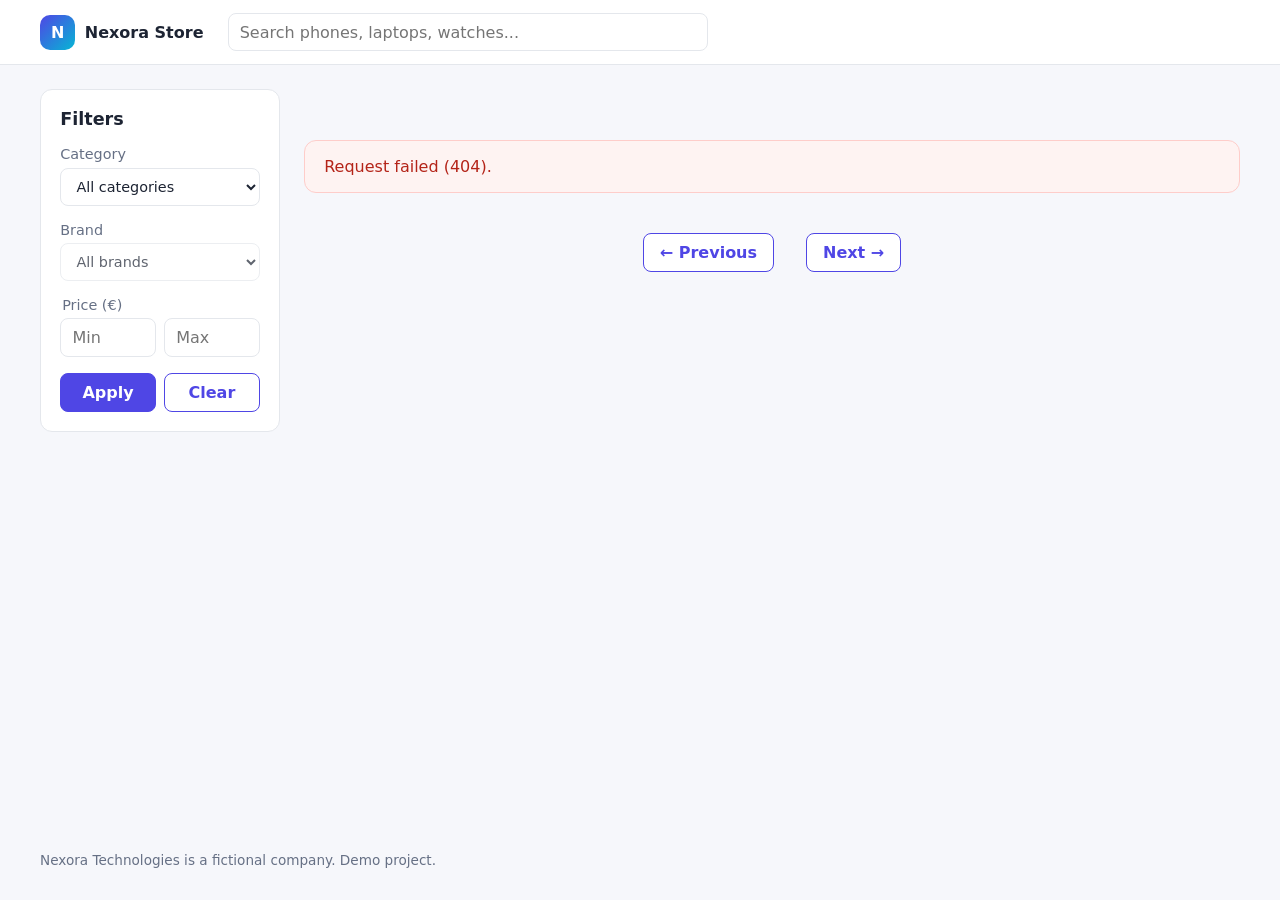
==== web/index.html @ c3634ecc "Add the web front end: nginx container (static files + /api reverse proxy), catalog grid with filter" ====
<!DOCTYPE html>
<html lang="en">
<head>
    <meta charset="UTF-8">
    <meta name="viewport" content="width=device-width, initial-scale=1">
    <title>Nexora Store</title>
    <link rel="icon" href="data:,">
    <link rel="stylesheet" href="css/styles.css">
    <script type="module" src="js/catalog.js"></script>
</head>
<body>
<header class="site-header">
    <div class="container header-inner">
        <a href="index.html" class="brand">
            <span class="brand-mark">N</span>
            <span class="brand-text">Nexora Store</span>
        </a>
            <form class="search" action="index.html" method="get" role="search">
                <input id="q" name="q" type="search" placeholder="Search phones, laptops, watches..."
                       autocomplete="off" aria-label="Search products">
            </form>
    </div>
</header>
<main class="container layout">
    <aside class="filters">
        <form id="filters">
            <h2>Filters</h2>
            <label>Category
            <select name="category">
                <option value="">All categories</option>
            </select>
            </label>
            <label>Brand
            <select name="brand">
                <option value="">All brands</option>
            </select>
            </label>
            <fieldset class="price">
                <legend>Price (€)</legend>
                <input name="minPrice" type="number" min="0" step="1" placeholder="Min" aria-label="Minimum price">
                <input name="maxPrice" type="number" min="0" step="1" placeholder="Max" aria-label="Maximum price">
            </fieldset>
            <input name="q" type="hidden">
            <div class="filter-actions">
                <button type="submit">Apply</button>
                <a class="button button-secondary" href="index.html">Clear</a>
            </div>
        </form>
    </aside>

    <section>
        <p id="status" class="status" aria-live="polite"></p>
        <div id="grid" class="grid"></div>
        <nav id="pager" class="pager" hidden>
            <a id="prev" class="button button-secondary">← Previous</a>
            <span id="page-info"></span>
            <a id="next" class="button button-secondary">Next →</a>
        </nav>
    </section>
</main>

<footer class="site-footer">
    <div class="container">Nexora Technologies is a fictional company. Demo project.</div>
</footer>
</body>
---- web/css/styles.css ----
:root {
    --bg: #f6f7fb;
    --surface: #ffffff;
    --text: #1d2433;
    --muted: #667085;
    --line: #e4e7ec;
    --accent: #4f46e5;
    --accent-dark: #3730a3;
    --accent-soft: #eef2ff;
    --ok: #067647;
    --danger: #b42318;
    --radius: 12px;
    --shadow: 0 1px 2px rgb(16 24 40 / 6%), 0 1px 3px rgb(16 24 40 / 10%);
    font-family: system-ui, -apple-system, "Segoe UI", Roboto, sans-serif;
    color: var(--text);
    background: var(--bg);
}

* { box-sizing: border-box; }
body { margin: 0; min-height: 100vh; display: flex; flex-direction: column; }
main { flex: 1; }
a { color: var(--accent); }
h1, h2, h3 { line-height: 1.2; }

.container { width: min(1200px, 100% - 2rem); margin-inline: auto; }


.site-header { background: var(--surface); border-bottom: 1px solid var(--line); position: sticky; top: 0; z-index: 10; }
.header-inner { display: flex; align-items: center; gap: 1.5rem; padding-block: 0.8rem; }
.brand { display: flex; align-items: center; gap: 0.6rem; text-decoration: none; color: var(--text); font-weight: 700; }
.brand-mark {
    display: grid; place-items: center; width: 2.2rem; height: 2.2rem; border-radius: 10px;
    background: linear-gradient(135deg, var(--accent), #06b6d4); color: white;
}
.search { flex: 1; max-width: 480px; }
.search input { width: 100%; }
.site-footer { color: var(--muted); font-size: 0.85rem; padding-block: 2rem; }


input, select {
    font: inherit; padding: 0.55rem 0.7rem; border: 1px solid var(--line); border-radius: 8px;
    background: var(--surface); color: var(--text);
}
input:focus, select:focus { outline: 2px solid var(--accent-soft); border-color: var(--accent); }

button, .button {
    font: inherit; font-weight: 600; cursor: pointer; text-decoration: none; text-align: center;
    padding: 0.55rem 1rem; border-radius: 8px; border: 1px solid var(--accent);
    background: var(--accent); color: white;
}
button:hover, .button:hover { background: var(--accent-dark); }
.button-secondary { background: var(--surface); color: var(--accent); }
.button-secondary:hover { background: var(--accent-soft); }
.button[aria-disabled="true"] { opacity: 0.4; pointer-events: none; }


.layout { display: grid; grid-template-columns: 240px 1fr; gap: 1.5rem; padding-block: 1.5rem; }
.filters form {
    display: grid; gap: 1rem; padding: 1.2rem; background: var(--surface);
    border: 1px solid var(--line); border-radius: var(--radius); position: sticky; top: 5rem;
}
.filters h2 { margin: 0; font-size: 1.1rem; }
.filters label { display: grid; gap: 0.35rem; font-size: 0.9rem; color: var(--muted); }
.price { border: 0; padding: 0; margin: 0; display: grid; grid-template-columns: 1fr 1fr; gap: 0.5rem; }
.price legend { font-size: 0.9rem; color: var(--muted); margin-bottom: 0.35rem; }
.price input { width: 100%; }
.filter-actions { display: grid; grid-template-columns: 1fr 1fr; gap: 0.5rem; }

.status { color: var(--muted); margin: 0 0 1rem; min-height: 1.2em; }


.grid { display: grid; grid-template-columns: repeat(auto-fill, minmax(220px, 1fr)); gap: 1rem; }
.card {
    display: flex; flex-direction: column; background: var(--surface); border: 1px solid var(--line);
    border-radius: var(--radius); overflow: hidden; text-decoration: none; color: inherit;
    box-shadow: var(--shadow); transition: transform 0.15s, box-shadow 0.15s;
}
.card:hover { transform: translateY(-2px); box-shadow: 0 6px 16px rgb(16 24 40 / 12%); }
.card-thumb {
    position: relative; display: grid; place-items: center; height: 140px;
    background: linear-gradient(135deg, var(--accent-soft), #ecfeff); color: var(--accent);
}
.icon svg { width: 64px; height: 64px; }
.card-body { padding: 0.9rem 1rem 1.1rem; display: grid; gap: 0.3rem; }
.card-meta { margin: 0; font-size: 0.8rem; color: var(--muted); text-transform: uppercase; letter-spacing: 0.04em; }
.card-title { margin: 0; font-size: 1.05rem; }
.card-summary { margin: 0; font-size: 0.85rem; color: var(--muted); }
.card-price { margin: 0.3rem 0 0; font-weight: 700; }

.badge { position: absolute; top: 0.6rem; right: 0.6rem; font-size: 0.75rem; font-weight: 700; padding: 0.2rem 0.55rem; border-radius: 999px; }
.badge-soldout { background: #fef3f2; color: var(--danger); }

.pager { display: flex; justify-content: center; align-items: center; gap: 1rem; margin-top: 1.5rem; }


.message { grid-column: 1 / -1; padding: 1rem 1.2rem; border-radius: var(--radius); background: var(--surface); border: 1px solid var(--line); }
.message-error { border-color: #fecdca; background: #fef3f2; color: var(--danger); }


.product-page { padding-block: 1.5rem; display: grid; gap: 1.5rem; }
.crumbs { font-size: 0.9rem; color: var(--muted); }
.detail { display: grid; grid-template-columns: 320px 1fr; gap: 2rem; align-items: start; }
.detail-thumb {
    display: grid; place-items: center; height: 280px; border-radius: var(--radius);
    background: linear-gradient(135deg, var(--accent-soft), #ecfeff); color: var(--accent);
}
.detail-thumb .icon svg { width: 120px; height: 120px; }
.detail-info h1 { margin: 0.2rem 0 0.6rem; }
.detail-price { font-size: 1.4rem; font-weight: 700; margin: 0; }
.detail-description { line-height: 1.6; max-width: 65ch; }
.stock { font-weight: 600; }
.stock-in { color: var(--ok); }
.stock-out { color: var(--danger); }

.panel { background: var(--surface); border: 1px solid var(--line); border-radius: var(--radius); padding: 1.2rem 1.4rem; }
.panel h2 { margin: 0 0 0.8rem; font-size: 1.1rem; }
.table { width: 100%; border-collapse: collapse; }
.table th, .table td { text-align: left; padding: 0.6rem 0.4rem; border-bottom: 1px solid var(--line); }
.table tr:last-child th, .table tr:last-child td { border-bottom: 0; }
.table th { color: var(--muted); font-weight: 500; }
.table-specs th { width: 14rem; }


@media (max-width: 760px) {
    .layout, .detail { grid-template-columns: 1fr; }
    .filters form { position: static; }
    .brand-text { display: none; }
}
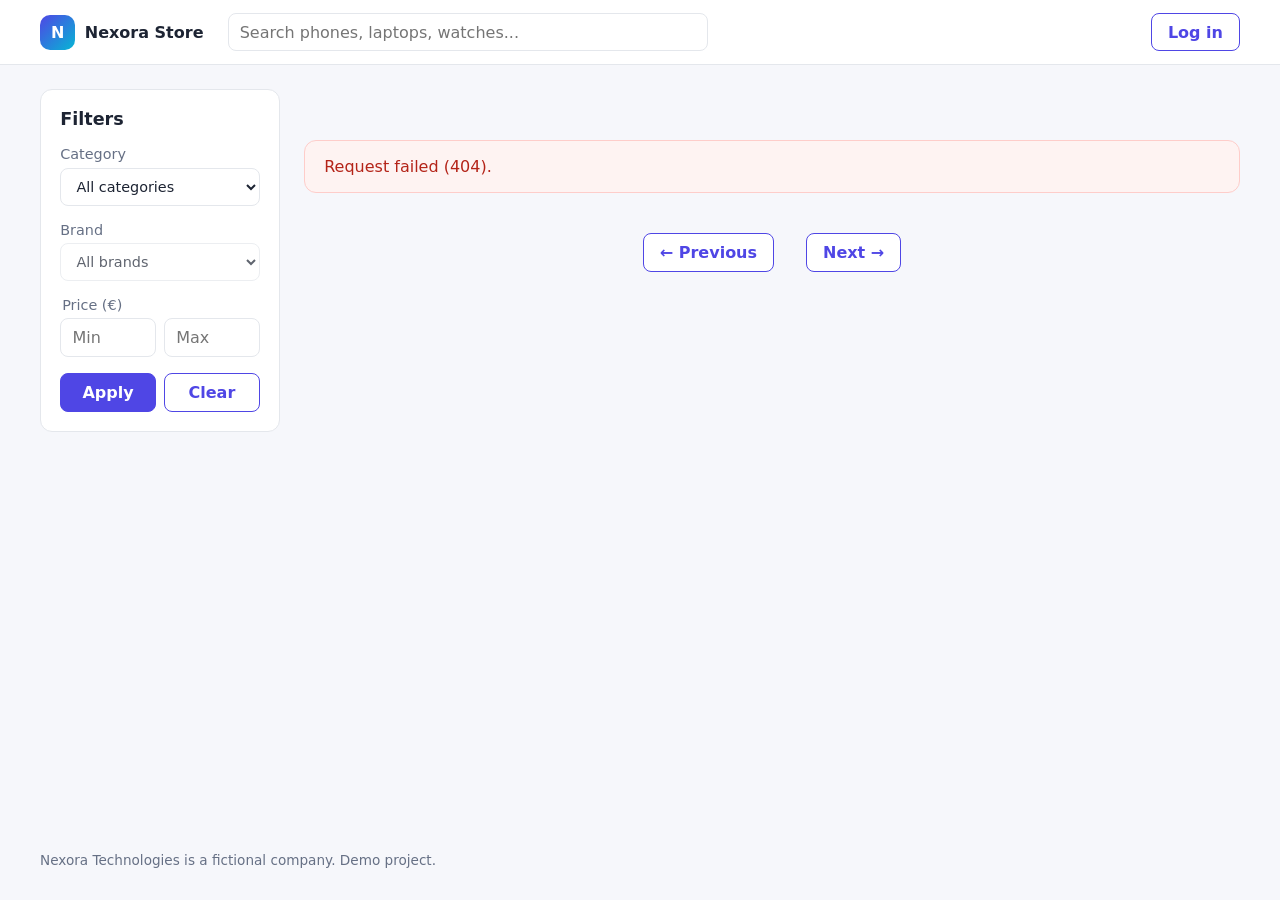
==== commit f35fb539: "Accounts in the browser: login, register, logout, session in sessionStorage, protected account page" ====
--- a/web/index.html
+++ b/web/index.html
@@ -6,6 +6,7 @@
     <title>Nexora Store</title>
     <link rel="icon" href="data:,">
     <link rel="stylesheet" href="css/styles.css">
+    <script type="module" src="js/header.js"></script>
     <script type="module" src="js/catalog.js"></script>
 </head>
 <body>
@@ -19,6 +20,7 @@
                 <input id="q" name="q" type="search" placeholder="Search phones, laptops, watches..."
                        autocomplete="off" aria-label="Search products">
             </form>
+        <nav id="account" class="account"></nav>
     </div>
 </header>
 <main class="container layout">
--- a/web/css/styles.css
+++ b/web/css/styles.css
@@ -121,8 +121,29 @@
 .table-specs th { width: 14rem; }
 
 
+.account { display: flex; align-items: center; gap: 0.6rem; margin-left: auto; }
+.account-name { color: var(--text); text-decoration: none; font-weight: 600; max-width: 16rem; overflow: hidden; text-overflow: ellipsis; white-space: nowrap; }
+.account .badge { position: static; }
+.badge-admin { background: var(--accent-soft); color: var(--accent); }
+button:disabled { opacity: 0.6; cursor: wait; }
+
+.auth-card {
+    max-width: 420px; margin: 3rem auto; padding: 2rem; background: var(--surface);
+    border: 1px solid var(--line); border-radius: var(--radius); box-shadow: var(--shadow);
+}
+.auth-card h1 { margin: 0 0 1.2rem; font-size: 1.5rem; }
+.stack { display: grid; gap: 1rem; }
+.stack label { display: grid; gap: 0.35rem; font-size: 0.9rem; color: var(--muted); }
+.hint { font-size: 0.8rem; }
+.auth-switch { margin: 1.2rem 0 0; font-size: 0.9rem; color: var(--muted); }
+.facts { display: grid; grid-template-columns: auto 1fr; gap: 0.6rem 1.2rem; margin: 0; }
+.facts dt { color: var(--muted); }
+.facts dd { margin: 0; font-weight: 600; }
+
+
 @media (max-width: 760px) {
     .layout, .detail { grid-template-columns: 1fr; }
     .filters form { position: static; }
     .brand-text { display: none; }
+    .account-name { display: none; }
 }
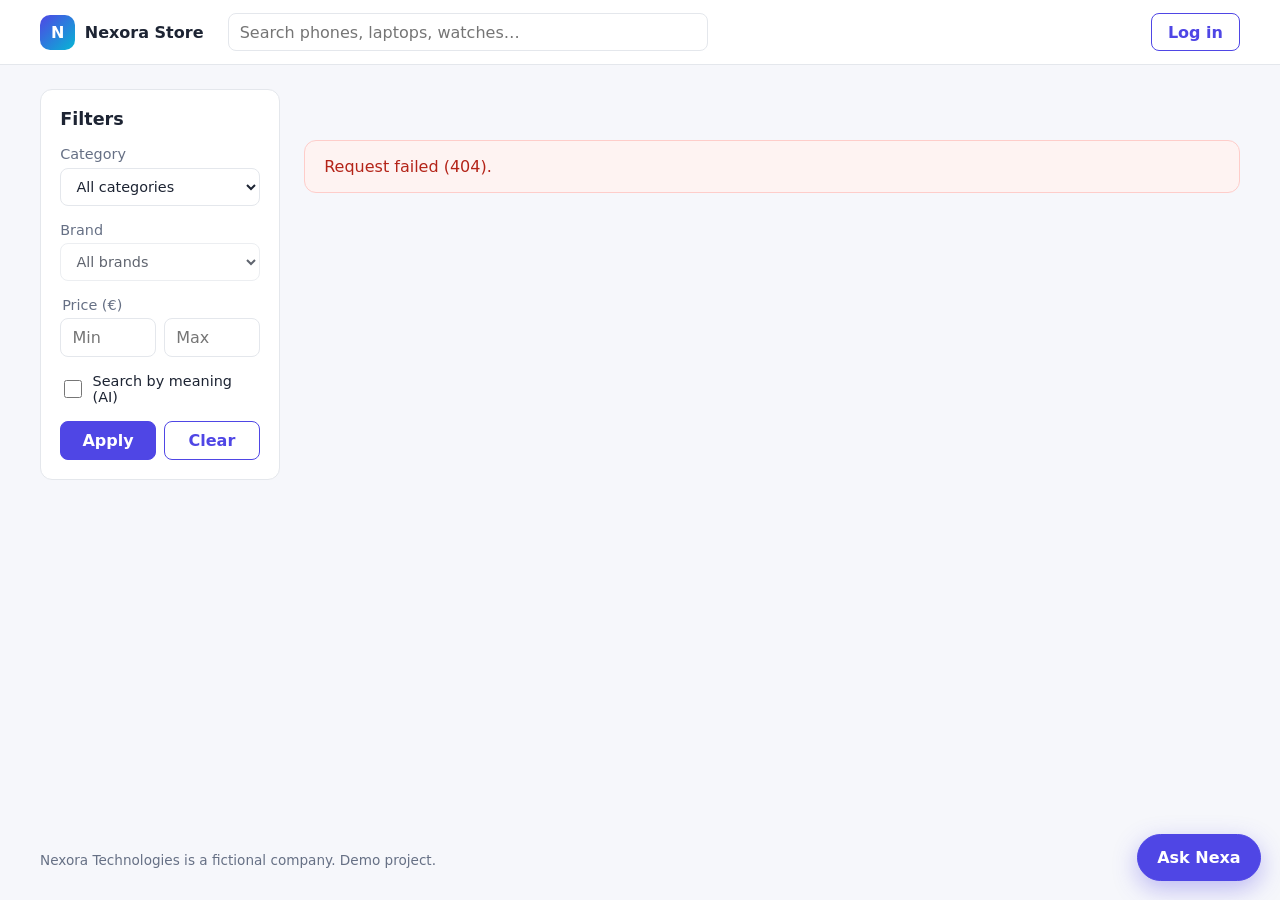
==== commit a7dde786: "Nexa: always answer in the language of the customer's latest message" ====
--- a/web/index.html
+++ b/web/index.html
@@ -16,32 +16,37 @@
             <span class="brand-mark">N</span>
             <span class="brand-text">Nexora Store</span>
         </a>
-            <form class="search" action="index.html" method="get" role="search">
-                <input id="q" name="q" type="search" placeholder="Search phones, laptops, watches..."
-                       autocomplete="off" aria-label="Search products">
-            </form>
+        <form class="search" action="index.html" method="get" role="search">
+            <input id="q" name="q" type="search" placeholder="Search phones, laptops, watches…"
+                   autocomplete="off" aria-label="Search products">
+        </form>
         <nav id="account" class="account"></nav>
     </div>
 </header>
+
 <main class="container layout">
     <aside class="filters">
         <form id="filters">
             <h2>Filters</h2>
             <label>Category
-            <select name="category">
-                <option value="">All categories</option>
-            </select>
+                <select name="category">
+                    <option value="">All categories</option>
+                </select>
             </label>
             <label>Brand
-            <select name="brand">
-                <option value="">All brands</option>
-            </select>
+                <select name="brand">
+                    <option value="">All brands</option>
+                </select>
             </label>
             <fieldset class="price">
                 <legend>Price (€)</legend>
                 <input name="minPrice" type="number" min="0" step="1" placeholder="Min" aria-label="Minimum price">
                 <input name="maxPrice" type="number" min="0" step="1" placeholder="Max" aria-label="Maximum price">
             </fieldset>
+            <label class="check">
+                <input name="meaning" type="checkbox" value="1">
+                Search by meaning (AI)
+            </label>
             <input name="q" type="hidden">
             <div class="filter-actions">
                 <button type="submit">Apply</button>
@@ -64,4 +69,5 @@
 <footer class="site-footer">
     <div class="container">Nexora Technologies is a fictional company. Demo project.</div>
 </footer>
-</body>+</body>
+</html>
--- a/web/css/styles.css
+++ b/web/css/styles.css
@@ -1,3 +1,4 @@
+
 :root {
     --bg: #f6f7fb;
     --surface: #ffffff;
@@ -96,7 +97,6 @@
 .message { grid-column: 1 / -1; padding: 1rem 1.2rem; border-radius: var(--radius); background: var(--surface); border: 1px solid var(--line); }
 .message-error { border-color: #fecdca; background: #fef3f2; color: var(--danger); }
 
-
 .product-page { padding-block: 1.5rem; display: grid; gap: 1.5rem; }
 .crumbs { font-size: 0.9rem; color: var(--muted); }
 .detail { display: grid; grid-template-columns: 320px 1fr; gap: 2rem; align-items: start; }
@@ -146,4 +146,138 @@
     .filters form { position: static; }
     .brand-text { display: none; }
     .account-name { display: none; }
-}+}
+
+.card-wrap { position: relative; display: flex; }
+.card-wrap .card { flex: 1; }
+.heart {
+    position: absolute; top: 0.6rem; left: 0.6rem; width: 2.2rem; height: 2.2rem; padding: 0;
+    border-radius: 999px; border: 1px solid var(--line); background: var(--surface);
+    color: var(--danger); font-size: 1.15rem; line-height: 1;
+}
+.heart:hover { background: #fef3f2; }
+.heart[aria-pressed="true"] { background: #fef3f2; border-color: #fecdca; }
+.heart-text { position: static; width: auto; height: auto; padding: 0.55rem 1rem; font-size: 1rem; margin-top: 0.4rem; }
+
+.header-link { color: var(--text); text-decoration: none; font-weight: 600; white-space: nowrap; }
+.bell { position: relative; display: grid; place-items: center; width: 2.4rem; height: 2.4rem; border-radius: 999px; color: var(--text); }
+.bell:hover { background: var(--accent-soft); }
+.bell svg { width: 1.3rem; height: 1.3rem; }
+.bell-count {
+    position: absolute; top: 0.1rem; right: 0.05rem; min-width: 1.15rem; height: 1.15rem; padding: 0 0.25rem;
+    border-radius: 999px; background: var(--danger); color: white; font-size: 0.7rem; font-weight: 700;
+    display: grid; place-items: center;
+}
+.bell-count[hidden] { display: none; }
+
+.narrow { max-width: 760px; padding-block: 1.5rem; }
+.list { list-style: none; padding: 0; margin: 0; display: grid; gap: 0.6rem; }
+.list-row {
+    display: flex; align-items: center; justify-content: space-between; gap: 1rem; padding: 0.9rem 1.1rem;
+    background: var(--surface); border: 1px solid var(--line); border-radius: var(--radius);
+}
+.list-row-new { border-color: var(--accent); background: var(--accent-soft); }
+.list-title { font-weight: 600; color: var(--text); text-decoration: none; }
+.list-title:hover { color: var(--accent); }
+.list-meta { margin: 0.2rem 0 0; font-size: 0.85rem; color: var(--muted); }
+.badge-new { position: static; background: var(--accent); color: white; }
+
+.toasts { position: fixed; bottom: 1.2rem; right: 1.2rem; z-index: 50; display: grid; gap: 0.5rem; justify-items: end; }
+.toast {
+    padding: 0.8rem 1.1rem; border-radius: 10px;
+    background: var(--text); color: white; box-shadow: 0 8px 24px rgb(16 24 40 / 25%);
+    animation: toast-in 0.2s ease-out;
+}
+.toast-error { background: var(--danger); }
+@keyframes toast-in { from { opacity: 0; transform: translateY(0.5rem); } }
+
+@media (max-width: 760px) {
+    .header-link { display: none; }
+}
+
+/* ---------- 10.5: compare ---------- */
+.badge-soldout { top: auto; bottom: 0.6rem; }
+.compare-toggle {
+    position: absolute; top: 0.6rem; right: 0.6rem; padding: 0.25rem 0.6rem; font-size: 0.8rem;
+    background: var(--surface); color: var(--accent); border-color: var(--line);
+}
+.compare-toggle:hover { background: var(--accent-soft); }
+.compare-toggle[aria-pressed="true"] { background: var(--accent); color: white; border-color: var(--accent); }
+.compare-toggle-text { position: static; padding: 0.55rem 1rem; font-size: 1rem; }
+.detail-actions { display: flex; flex-wrap: wrap; gap: 0.6rem; margin-top: 0.4rem; }
+.detail-actions .heart-text { margin-top: 0; }
+
+.compare-tray {
+    position: fixed; left: 0; right: 0; bottom: 0; z-index: 40; background: var(--surface);
+    border-top: 1px solid var(--line); box-shadow: 0 -6px 20px rgb(16 24 40 / 10%);
+}
+.tray-inner { display: flex; align-items: center; gap: 0.8rem; padding-block: 0.8rem; flex-wrap: wrap; }
+.tray-label { font-weight: 600; }
+.tray-items { display: flex; flex-wrap: wrap; gap: 0.4rem; list-style: none; margin: 0; padding: 0; flex: 1; }
+.tray-chip { display: flex; align-items: center; gap: 0.3rem; padding: 0.25rem 0.3rem 0.25rem 0.7rem; border-radius: 999px; background: var(--accent-soft); color: var(--accent-dark); font-size: 0.9rem; }
+.tray-remove { padding: 0 0.4rem; border: 0; background: transparent; color: var(--accent-dark); font-size: 1.1rem; line-height: 1; }
+.tray-remove:hover { background: transparent; color: var(--danger); }
+body.has-tray { padding-bottom: 5rem; }
+body.has-tray .toasts { bottom: 5.5rem; }
+
+.compare-page { padding-block: 1.5rem; display: grid; gap: 1.2rem; align-content: start; }
+.compare-page h1 { margin: 0 0 1rem; }
+.table-scroll { overflow-x: auto; background: var(--surface); border: 1px solid var(--line); border-radius: var(--radius); padding: 0.4rem 1rem; }
+.compare-table th, .compare-table td { min-width: 9rem; vertical-align: top; }
+.compare-table thead th { padding-block: 0.9rem; }
+.compare-table .col-cheapest { background: #ecfdf3; }
+.badge-cheapest { position: static; display: inline-block; margin-left: 0.4rem; background: var(--ok); color: white; }
+.row-same td { color: var(--muted); }
+.compare-actions { display: flex; gap: 0.6rem; flex-wrap: wrap; align-items: center; }
+
+[hidden] { display: none !important; }
+
+.filters label.check { display: flex; align-items: center; gap: 0.5rem; color: var(--text); }
+.check input { width: 1.1rem; height: 1.1rem; accent-color: var(--accent); }
+
+.nexa-launcher {
+    position: fixed; right: 1.2rem; bottom: 1.2rem; z-index: 45; padding: 0.8rem 1.2rem; border-radius: 999px;
+    box-shadow: 0 8px 24px rgb(79 70 229 / 35%);
+}
+body.has-tray .nexa-launcher { bottom: 6rem; }
+.toasts { bottom: 5rem; }
+body.has-tray .toasts { bottom: 9.5rem; }
+
+.nexa-panel {
+    position: fixed; top: 0; right: 0; bottom: 0; z-index: 60; width: min(400px, 100%);
+    display: flex; flex-direction: column; background: var(--surface);
+    border-left: 1px solid var(--line); box-shadow: -10px 0 30px rgb(16 24 40 / 15%);
+}
+.nexa-panel[hidden] { display: none; }
+.nexa-head { display: flex; align-items: center; gap: 0.6rem; padding: 0.9rem 1rem; border-bottom: 1px solid var(--line); }
+.nexa-head > div { flex: 1; }
+.nexa-title { margin: 0; font-weight: 700; }
+.nexa-subtitle { margin: 0; font-size: 0.8rem; color: var(--muted); }
+.nexa-small { padding: 0.35rem 0.7rem; font-size: 0.85rem; }
+.nexa-close { padding: 0.2rem 0.6rem; font-size: 1.3rem; line-height: 1; background: transparent; color: var(--muted); border-color: transparent; }
+.nexa-close:hover { background: var(--accent-soft); color: var(--text); }
+
+.nexa-messages { flex: 1; overflow-y: auto; padding: 1rem; display: flex; flex-direction: column; gap: 0.7rem; }
+.nexa-msg { max-width: 85%; padding: 0.65rem 0.85rem; border-radius: 14px; line-height: 1.45; }
+.nexa-msg p { margin: 0; white-space: pre-wrap; overflow-wrap: anywhere; }
+.nexa-user { align-self: flex-end; background: var(--accent); color: white; border-bottom-right-radius: 4px; }
+.nexa-nexa { align-self: flex-start; background: var(--bg); border: 1px solid var(--line); border-bottom-left-radius: 4px; }
+.nexa-thinking { color: var(--muted); font-style: italic; }
+.nexa-error { align-self: flex-start; background: #fef3f2; color: var(--danger); border: 1px solid #fecdca; }
+.nexa-login { display: grid; gap: 0.8rem; text-align: center; margin: auto 0; color: var(--muted); }
+
+.nexa-cards { display: grid; gap: 0.4rem; margin-top: 0.6rem; }
+.nexa-card {
+    display: grid; grid-template-columns: 1fr auto; gap: 0.1rem 0.6rem; padding: 0.55rem 0.7rem;
+    background: var(--surface); border: 1px solid var(--line); border-radius: 10px; text-decoration: none; color: var(--text);
+}
+.nexa-card:hover { border-color: var(--accent); }
+.nexa-card-name { font-weight: 600; }
+.nexa-card-price { font-weight: 700; }
+.nexa-card .stock-in, .nexa-card .stock-out { grid-column: 1 / -1; font-size: 0.8rem; font-weight: 600; }
+
+.nexa-form { display: flex; gap: 0.5rem; padding: 0.8rem 1rem; border-top: 1px solid var(--line); }
+.nexa-form textarea {
+    flex: 1; resize: none; font: inherit; padding: 0.55rem 0.7rem; border: 1px solid var(--line); border-radius: 8px;
+}
+.nexa-form textarea:focus { outline: 2px solid var(--accent-soft); border-color: var(--accent); }
